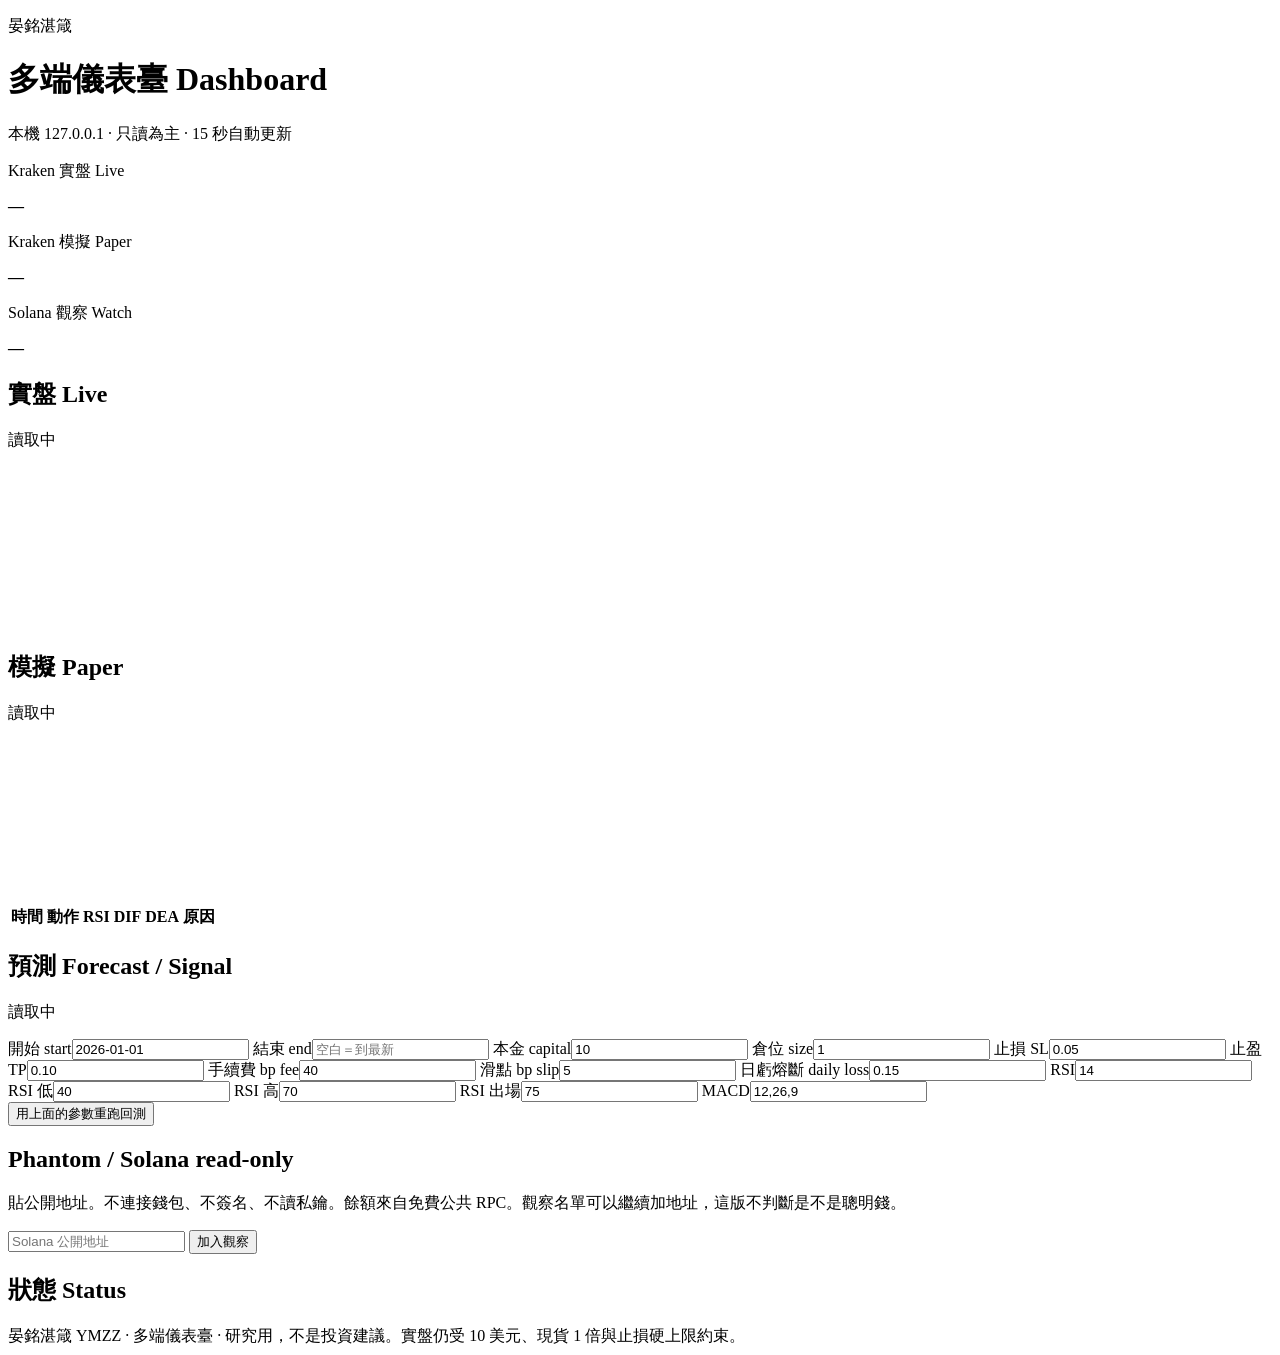
==== web/dashboard.html @ 9980c216 "Add a local dashboard and a restart-safe paper runner. Serve one Traditional Chinese monitor on 127." ====
<!DOCTYPE html>
<html lang="zh-Hant">
<head>
  <meta charset="utf-8" />
  <meta name="viewport" content="width=device-width, initial-scale=1" />
  <title>晏銘湛箴 · 多端儀表臺</title>
  <link rel="stylesheet" href="/static/style.css" />
  <link rel="stylesheet" href="/static/dashboard.css" />
</head>
<body class="dash">
  <header class="top">
    <div>
      <p class="brand">晏銘湛箴</p>
      <h1>多端儀表臺 <span class="en">Dashboard</span></h1>
    </div>
    <p class="stamp">本機 127.0.0.1 · 只讀為主 · <span id="refresh" class="refresh">15 秒自動更新</span></p>
  </header>
  <main>
    <section class="venues" id="venues">
      <article class="venue"><p>Kraken 實盤 <span class="en">Live</span></p><strong id="v-live">—</strong></article>
      <article class="venue"><p>Kraken 模擬 <span class="en">Paper</span></p><strong id="v-paper">—</strong></article>
      <article class="venue"><p>Solana 觀察 <span class="en">Watch</span></p><strong id="v-sol">—</strong></article>
    </section>

    <section class="grid-2">
      <article class="panel" id="live">
        <h2>實盤 <span class="en">Live</span></h2>
        <p id="live-status" class="status">讀取中</p>
        <div id="live-body"></div>
        <canvas id="live-equity" width="640" height="160"></canvas>
      </article>
      <article class="panel" id="paper">
        <h2>模擬 <span class="en">Paper</span></h2>
        <p id="paper-status" class="status">讀取中</p>
        <div id="paper-body"></div>
        <canvas id="paper-equity" width="640" height="160"></canvas>
        <div class="table-wrap"><table id="paper-log"><thead><tr><th>時間</th><th>動作</th><th>RSI</th><th>DIF</th><th>DEA</th><th>原因</th></tr></thead><tbody></tbody></table></div>
      </article>
    </section>

    <section class="panel" id="forecast">
      <h2>預測 <span class="en">Forecast / Signal</span></h2>
      <p id="forecast-status" class="status">讀取中</p>
      <div id="forecast-body" class="kv"></div>
      <form id="bt-form" class="row">
        <label>開始 <span class="en">start</span><input name="start" value="2026-01-01" /></label>
        <label>結束 <span class="en">end</span><input name="end" placeholder="空白＝到最新" /></label>
        <label>本金 <span class="en">capital</span><input name="capital" type="number" value="10" step="0.1" /></label>
        <label>倉位 <span class="en">size</span><input name="size" type="number" value="1" step="0.05" /></label>
        <label>止損 <span class="en">SL</span><input name="sl" type="number" value="0.05" step="0.01" /></label>
        <label>止盈 <span class="en">TP</span><input name="tp" type="number" value="0.10" step="0.01" /></label>
        <label>手續費 bp <span class="en">fee</span><input name="fee_bp" type="number" value="40" /></label>
        <label>滑點 bp <span class="en">slip</span><input name="slip_bp" type="number" value="5" /></label>
        <label>日虧熔斷 <span class="en">daily loss</span><input name="daily_loss" type="number" value="0.15" step="0.01" /></label>
        <label>RSI<input name="rsi" type="number" value="14" /></label>
        <label>RSI 低<input name="rsi_low" type="number" value="40" /></label>
        <label>RSI 高<input name="rsi_high" type="number" value="70" /></label>
        <label>RSI 出場<input name="rsi_exit" type="number" value="75" /></label>
        <label>MACD<input name="macd" value="12,26,9" /></label>
      </form>
      <div class="actions"><button id="bt-run" type="button">用上面的參數重跑回測</button></div>
      <p id="bt-out" class="note"></p>
    </section>

    <section class="grid-2">
      <article class="panel" id="solana">
        <h2>Phantom / Solana <span class="en">read-only</span></h2>
        <p class="note">貼公開地址。不連接錢包、不簽名、不讀私鑰。餘額來自免費公共 RPC。觀察名單可以繼續加地址，這版不判斷是不是聰明錢。</p>
        <form id="watch-form" class="actions">
          <input id="watch-address" placeholder="Solana 公開地址" />
          <button type="submit">加入觀察</button>
        </form>
        <div id="sol-body"></div>
      </article>
      <article class="panel" id="status">
        <h2>狀態 <span class="en">Status</span></h2>
        <div id="status-body" class="kv"></div>
      </article>
    </section>
  </main>
  <footer>晏銘湛箴 YMZZ · 多端儀表臺 · 研究用，不是投資建議。實盤仍受 10 美元、現貨 1 倍與止損硬上限約束。</footer>
  <script src="/static/dashboard.js"></script>
</body>
</html>
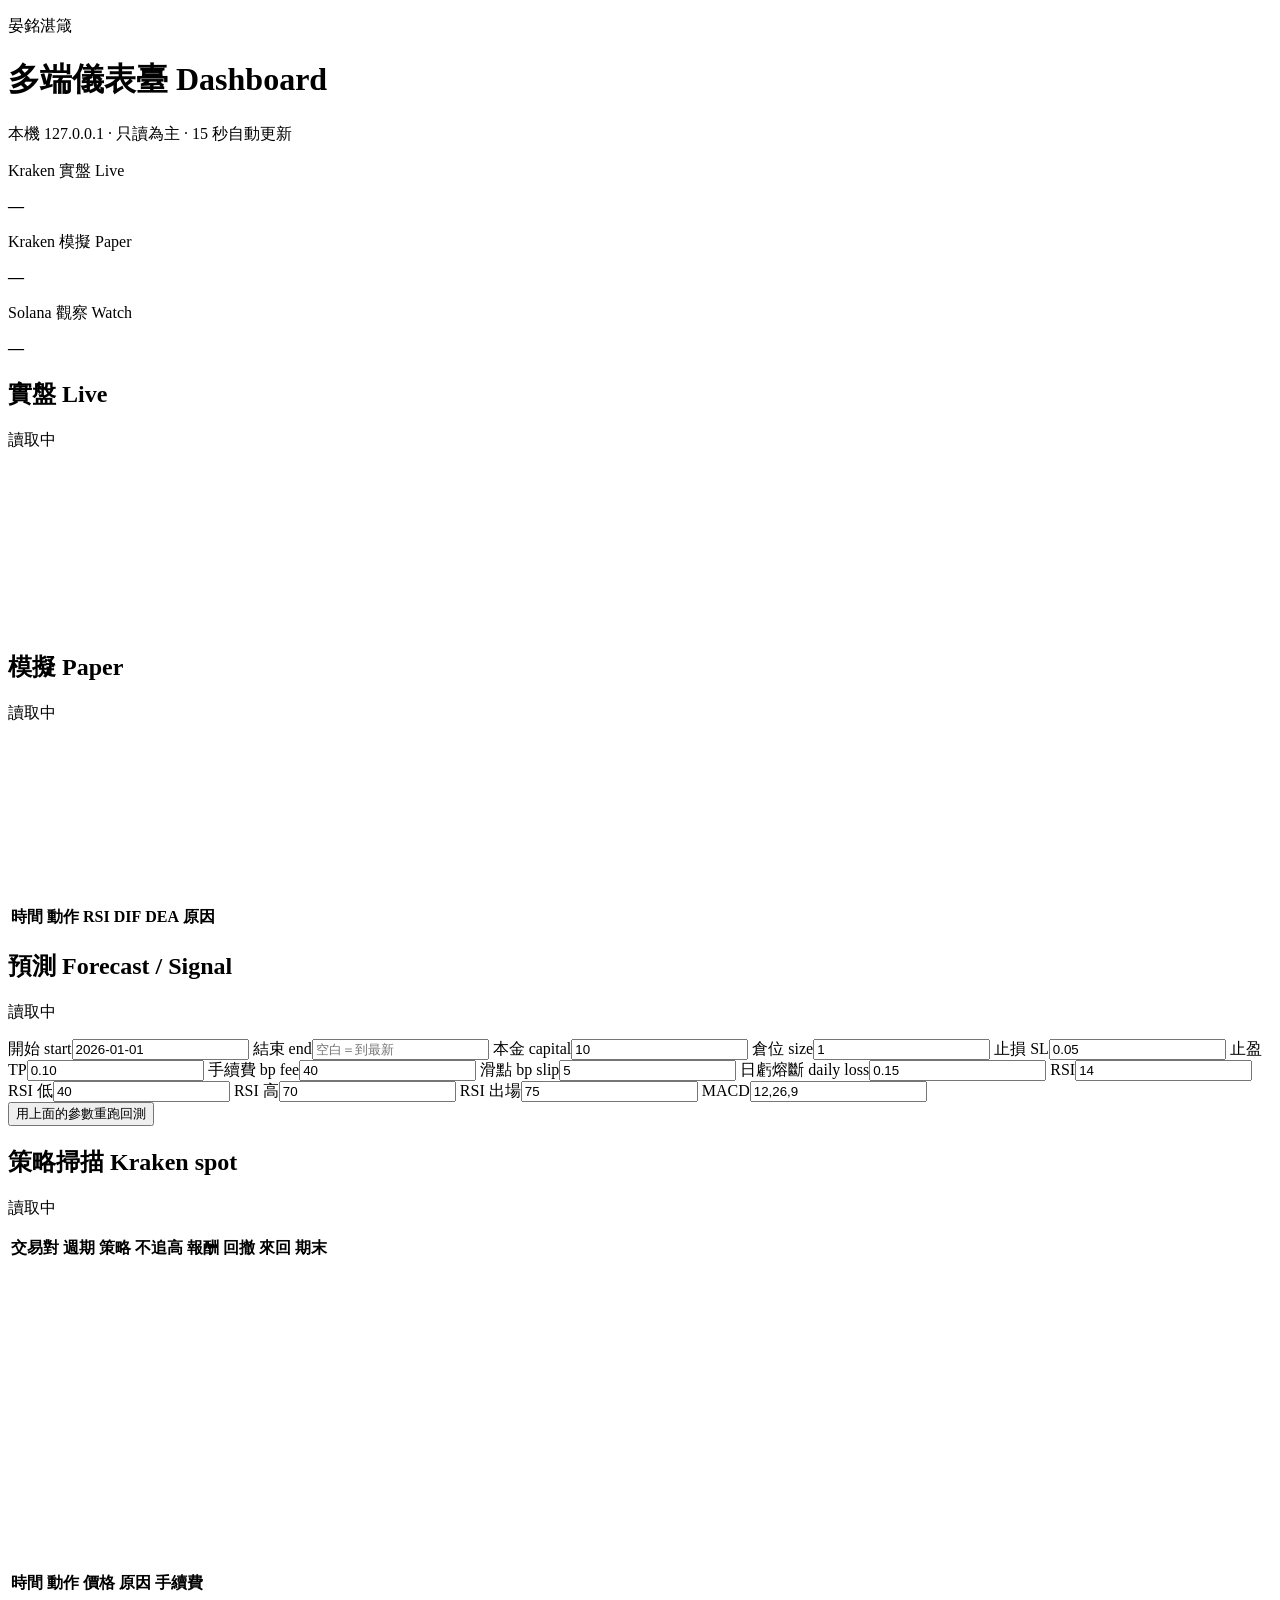
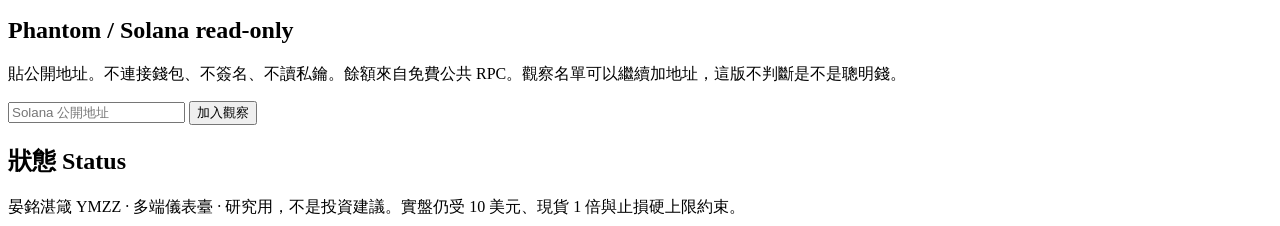
==== commit a42202eb: "Scan Kraken spot BTC, ETH, and SOL and show the saved sweep on the dashboard. The scan uses public O" ====
--- a/web/dashboard.html
+++ b/web/dashboard.html
@@ -62,6 +62,25 @@
       <p id="bt-out" class="note"></p>
     </section>
 
+    <section class="panel" id="sweep">
+      <h2>策略掃描 <span class="en">Kraken spot</span></h2>
+      <p id="sweep-status" class="status">讀取中</p>
+      <div class="table-wrap">
+        <table id="sweep-table">
+          <thead><tr><th>交易對</th><th>週期</th><th>策略</th><th>不追高</th><th>報酬</th><th>回撤</th><th>來回</th><th>期末</th></tr></thead>
+          <tbody></tbody>
+        </table>
+      </div>
+      <canvas id="sweep-equity" width="1100" height="180"></canvas>
+      <canvas id="sweep-dd" width="1100" height="120"></canvas>
+      <div class="table-wrap">
+        <table id="sweep-trades">
+          <thead><tr><th>時間</th><th>動作</th><th>價格</th><th>原因</th><th>手續費</th></tr></thead>
+          <tbody></tbody>
+        </table>
+      </div>
+    </section>
+
     <section class="grid-2">
       <article class="panel" id="solana">
         <h2>Phantom / Solana <span class="en">read-only</span></h2>
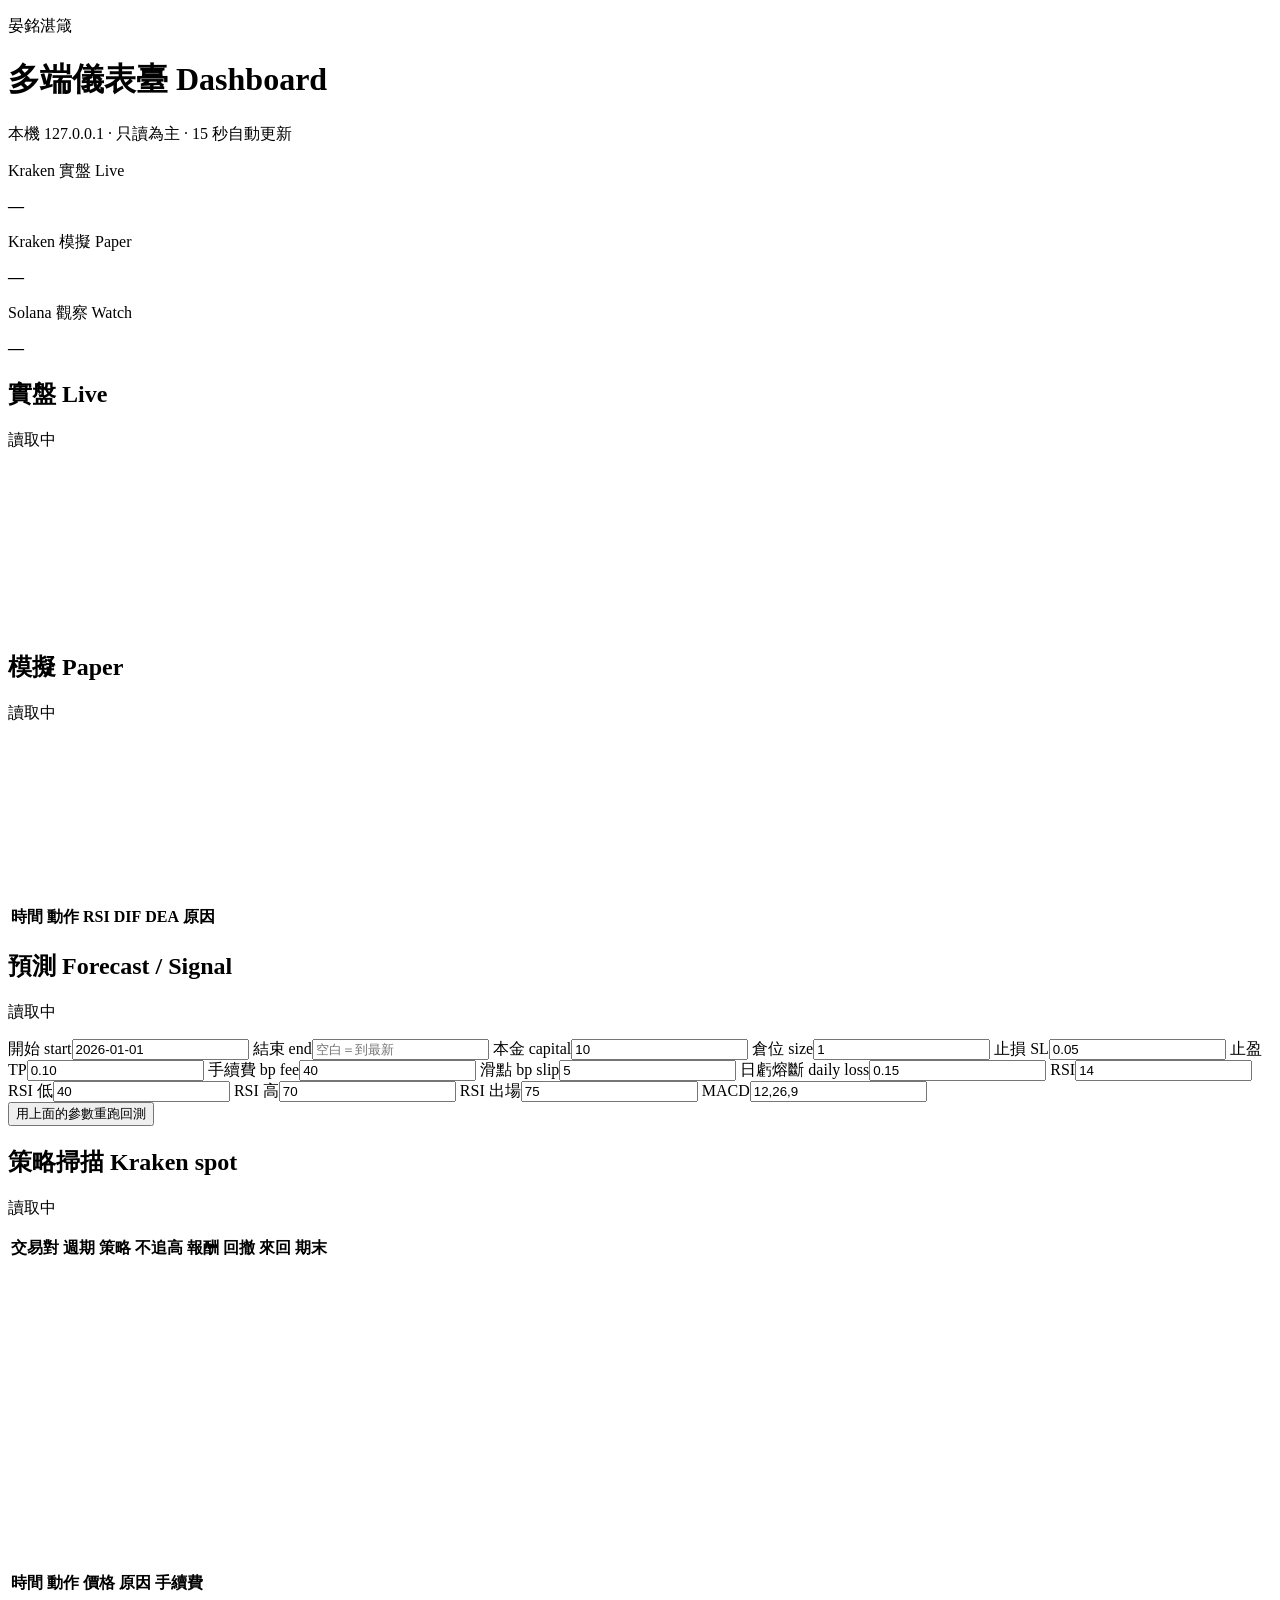
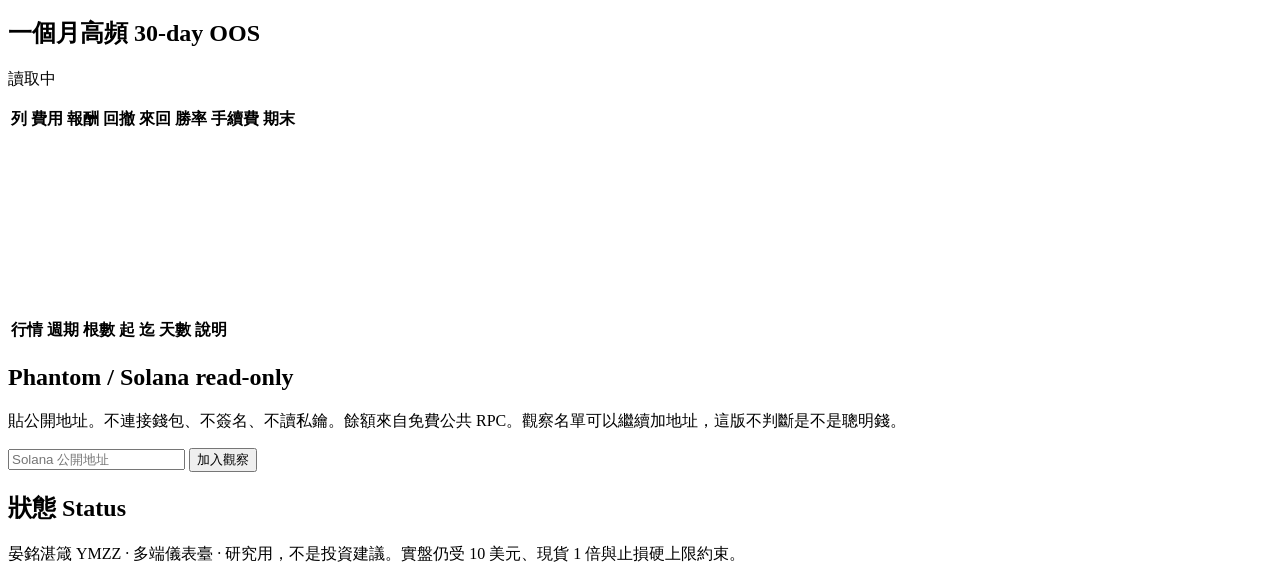
==== commit 2e00cf4d: "Add a one-month high-frequency trigger and report the losing holdout. The paper preset is a fixed RS" ====
--- a/web/dashboard.html
+++ b/web/dashboard.html
@@ -81,6 +81,24 @@
       </div>
     </section>
 
+    <section class="panel" id="slots">
+      <h2>一個月高頻 <span class="en">30-day OOS</span></h2>
+      <p id="slot-status" class="status">讀取中</p>
+      <div class="table-wrap">
+        <table id="variant-table">
+          <thead><tr><th>列</th><th>費用</th><th>報酬</th><th>回撤</th><th>來回</th><th>勝率</th><th>手續費</th><th>期末</th></tr></thead>
+          <tbody></tbody>
+        </table>
+      </div>
+      <canvas id="slot-equity" width="1100" height="180"></canvas>
+      <div class="table-wrap">
+        <table id="slot-table">
+          <thead><tr><th>行情</th><th>週期</th><th>根數</th><th>起</th><th>迄</th><th>天數</th><th>說明</th></tr></thead>
+          <tbody></tbody>
+        </table>
+      </div>
+    </section>
+
     <section class="grid-2">
       <article class="panel" id="solana">
         <h2>Phantom / Solana <span class="en">read-only</span></h2>
